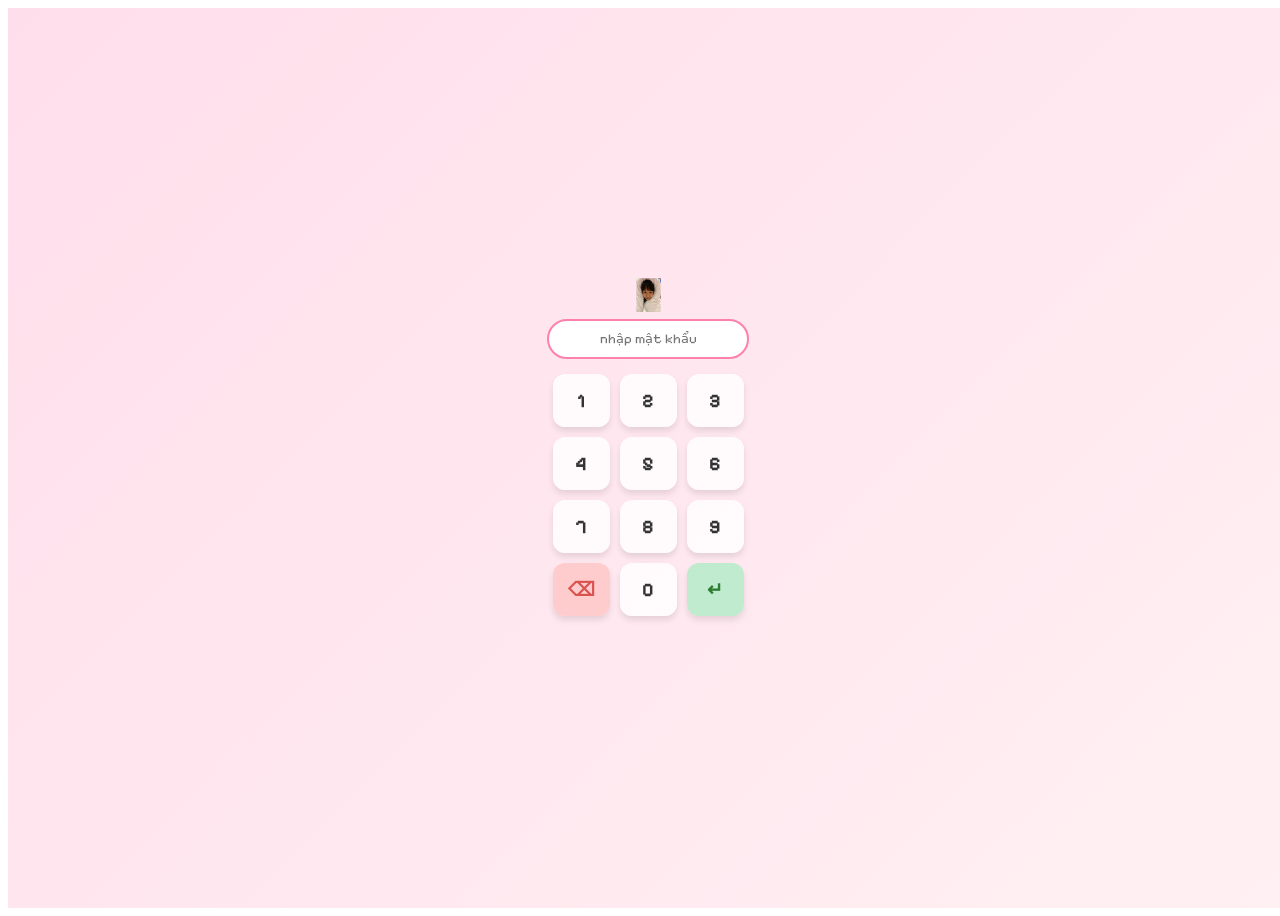
==== Index.html @ fe7e7097 "Initial commit" ====
<!DOCTYPE html>
<html lang="en">
    <head>
        <meta charset="UTF-8">
        <meta name="viewport" content="width=device-width, initial-scale=1.0">
        <link rel="stylesheet" href="style.css">
        <link rel="preconnect" href="https://fonts.googleapis.com">
        <link rel="preconnect" href="https://fonts.gstatic.com" crossorigin>
        <link href="https://fonts.googleapis.com/css2?family=Pixelify+Sans:wght@500;700&display=swap" rel="stylesheet">
</head>
    </head>
    <body>
        <!-- MÀN HÌNH CHÀO -->
        <section id="welcome-screen">
            <div class="content-wrapper">
                <div class="cat-wrapper">
                    <div id="cat-dialogue" class="undertale-speech"></div>
                    <img src="/assets/meo.png" id="cat" class="cat-image">
                </div>
            
                <input type="password" id="pass-input" placeholder="nhập mật khẩu" readonly>
                
                <div class="numpad">
                    <button class="num-btn">1</button>
                    <button class="num-btn">2</button>
                    <button class="num-btn">3</button>
                    <button class="num-btn">4</button>
                    <button class="num-btn">5</button>
                    <button class="num-btn">6</button>
                    <button class="num-btn">7</button>
                    <button class="num-btn">8</button>
                    <button class="num-btn">9</button>
                    <button class="num-btn action-btn" id="delete-btn">⌫</button>
                    <button class="num-btn">0</button>
                    <button class="num-btn action-btn enter-btn" id="enter-btn">↵</button>
                </div>
            </div>
            <!-- OVERLAY BAN ĐẦU ĐỂ LÀM MỜ MÀN HÌNH -->
            <div id="captcha-overlay" class="captcha-overlay" style="display: none;">
                <!-- BOX POPUP XÁC MINH ROBOT -->
                <div class="captcha-box">
                    <!-- Tiến trình 5 vạch -->
                    <div class="captcha-progress">
                        <div class="progress-bar-item pink" id="prog-0"></div>
                        <div class="progress-bar-item pink" id="prog-1"></div>
                        <div class="progress-bar-item pink" id="prog-2"></div>
                        <div class="progress-bar-item pink" id="prog-3"></div>
                        <div class="progress-bar-item pink" id="prog-4"></div>
                    </div>

                    <div class="captcha-header">
                    <span class="captcha-title">XÁC MINH KHÔNG PHẢI ROBOT</span>
            </div>

            <!-- Mèo mini ở góc trái box + Bóng thoại -->
            <div class="captcha-cat-container">
            <div class="captcha-cat-wrapper">
                <img id="captcha-cat-img" src="/assets/meo.png" alt="Cat Mini" />
            </div>
            <div id="captcha-dialogue" class="captcha-dialogue-box">
                <!-- Nội dung câu hỏi sẽ được gõ ở đây -->
            </div>
        </div>

        <!-- Danh sách các lựa chọn đáp án trắc nghiệm -->
        <div id="captcha-options" class="captcha-options-container">
            <!-- Tự động sinh ra bằng JS -->
        </div>
        </div>
        </div>
        </section>
    
        <!-- HIỆU ỨNG CHÍNH (Cây & Ảnh) -->
        <section id="main-gift" style="display: none;">
            <div class="grass-field"></div>
            <svg id="tree-svg">...</svg> <!-- Cây bự -->
            <div class="photo-gallery">
                <div class="photo-item"><img src="photo1.jpg"></div>
                <!-- Các ảnh khác -->
            </div>
            <button id="skip-btn">Skip</button>
        </section>
    
        <!-- LỚP PHỦ KẾT THÚC (Cánh hoa & Lời chúc) -->
        <section id="final-screen" style="display: none;">
            <div id="petal-container"></div> <!-- Nơi các cánh hoa sẽ xếp thành chữ -->
            <div class="final-message"></div>
            <img id="final-bg-image" src="photo_first_date.jpg">
        </section>
        <script src="https://cdnjs.cloudflare.com/ajax/libs/gsap/3.12.5/gsap.min.js"></script>
        <script src="script.js"></script>
    </body>
</html>
---- style.css ----
#welcome-screen {
    width: 100vw;
    height: 100vh;
    display: flex;
    justify-content: center;
    align-items: center;
    background: linear-gradient(135deg, #ffdeeb 0%, #fff0f3 100%);
}

.content-wrapper{
    display: flex;
    flex-direction: column;
    align-items: center;
    gap: 0px;
}
#pass-input{
    padding: 10px 15px;
    border-radius: 20px;
    border: 2px solid #ff80ab;
    outline: none;
    font-family: 'Pixelify Sans', monospace;
    text-align: center;
    -webkit-text-security: asterisk;
    -moz-text-security: asterisk;
    text-security: asterisk;
}
/* Layout bàn phím số */
.numpad {
    display: grid;
    grid-template-columns: repeat(3, 1fr);
    gap: 10px;
    max-width: 240px;
    margin: 15px auto;
}

.num-btn {
    padding: 15px;
    font-family: 'Pixelify Sans', monospace;
    font-size: 1.2rem;
    font-weight: bold;
    border: none;
    border-radius: 12px;
    background-color: rgba(255, 255, 255, 0.85);
    color: #333;
    cursor: pointer;
    box-shadow: 0 4px 6px rgba(0, 0, 0, 0.1);
    transition: all 0.15s ease;
}

.num-btn:hover {
    background-color: #ffffff;
    transform: translateY(-2px);
}

.num-btn:active {
    transform: translateY(1px);
    box-shadow: 0 2px 3px rgba(0, 0, 0, 0.1);
}

/* Nút Xóa (⌫) */
.action-btn {
    background-color: rgba(255, 200, 200, 0.85);
    color: #d9534f;
}

/* Nút Enter (↵) */
.enter-btn {
    background-color: rgba(180, 235, 200, 0.85);
    color: #2e7d32;
}
/* Container giữ mèo và hộp thoại đi liền với nhau */
.cat-wrapper {
    position: relative;
    display: flex;
    flex-direction: column;
    align-items: center;
    cursor: pointer;
}

.cat-image {
    width: 25px;
    object-fit: contain;
}

/* Hộp thoại kiểu Undertale */
.undertale-speech {
    position: absolute;
    bottom: 100%; /* Đặt hộp thoại nằm ngay trên đầu mèo */
    margin-bottom: 12px; /* Khoảng cách giữa hộp thoại và mèo */
    
    background-color: #000000;
    color: #ffffff;
    border: 3px solid #ffffff;
    border-radius: 6px;
    padding: 8px 12px;
    
    /* Phông chữ Pixel Undertale */
    font-family: 'Pixelify Sans', monospace;
    font-size: 16px;
    white-space: nowrap;
    
    /* Ẩn ban đầu khi chưa click */
    opacity: 0;
    visibility: hidden;
    pointer-events: none;
    box-shadow: 0 4px 0px rgba(0,0,0,0.2);
}

/* Mũi tên nhỏ chỉ xuống đầu mèo */
.undertale-speech::after {
    content: '';
    position: absolute;
    top: 100%;
    left: 50%;
    transform: translateX(-50%);
    border-width: 6px;
    border-style: solid;
    border-color: #ffffff transparent transparent transparent;
}
/* Overlay mờ toàn màn hình */
.captcha-overlay {
    position: fixed;
    top: 0;
    left: 0;
    width: 100vw;
    height: 100vh;
    background: rgba(0, 0, 0, 0.6);
    backdrop-filter: blur(5px);
    z-index: 999;
    display: flex;
    justify-content: center;
    align-items: center;
}

/* Box Captcha vuông đè lên */
.captcha-box {
    position: relative;
    width: 360px;
    background: #ffffff;
    border-radius: 16px;
    padding: 20px;
    box-shadow: 0 10px 30px rgba(0,0,0,0.3);
    display: flex;
    flex-direction: column;
    gap: 15px;
    overflow: hidden;
}

/* 5 thanh tiến trình ở đỉnh */
.captcha-progress {
    display: flex;
    justify-content: space-between;
    gap: 6px;
    width: 100%;
}

.progress-bar-item {
    flex: 1;
    height: 8px;
    border-radius: 4px;
    transition: background-color 0.3s ease;
}

.progress-bar-item.pink { background-color: #ff94b9; }
.progress-bar-item.red  { background-color: #ff4d4d; }
.progress-bar-item.black{ background-color: #222222; }

.captcha-title {
    font-weight: bold;
    font-size: 14px;
    color: #555;
    text-align: center;
    display: block;
    letter-spacing: 1px;
}

/* Khung chứa con mèo góc trái */
.captcha-cat-container {
    display: flex;
    align-items: flex-start;
    gap: 12px;
}

.captcha-cat-wrapper img {
    width: 65px;
    height: 65px;
    object-fit: contain;
}

/* Bong bóng thoại con mèo */
.captcha-dialogue-box {
    flex: 1;
    background: #f1f1f1;
    border: 2px solid #333;
    border-radius: 12px;
    padding: 10px 12px;
    font-size: 14px;
    font-weight: 600;
    min-height: 48px;
    color: #222;
    position: relative;
}

/* Danh sách đáp án */
.captcha-options-container {
    display: flex;
    flex-direction: column;
    gap: 10px;
    margin-top: 5px;
    position: relative;
    min-height: 120px;
}

/* Nút trắc nghiệm xếp dọc (Câu 1 - 4) */
.captcha-opt-btn {
    width: 100%;
    padding: 10px 15px;
    border: 2px solid #333;
    border-radius: 8px;
    background: #fff;
    cursor: pointer;
    font-weight: bold;
    transition: all 0.2s ease;
    text-align: left;
}

.captcha-opt-btn:hover {
    background: #f0f0f0;
}

/* Dành riêng cho câu 5: 2 nút nằm ngang */
.captcha-options-container.row-layout {
    flex-direction: row;
    justify-content: space-around;
    align-items: center;
}

.captcha-options-container.row-layout .captcha-opt-btn {
    width: 45%;
    text-align: center;
}

/* Nút CÓ phóng to */
#btn-yes {
    transition: transform 0.3s cubic-bezier(0.175, 0.885, 0.32, 1.275);
    background-color: #4caf50;
    color: white;
    border: none;
}

/* Nút KHÔNG nhảy tung tăng */
#btn-no {
    background-color: #f44336;
    color: white;
    border: none;
    position: relative;
}
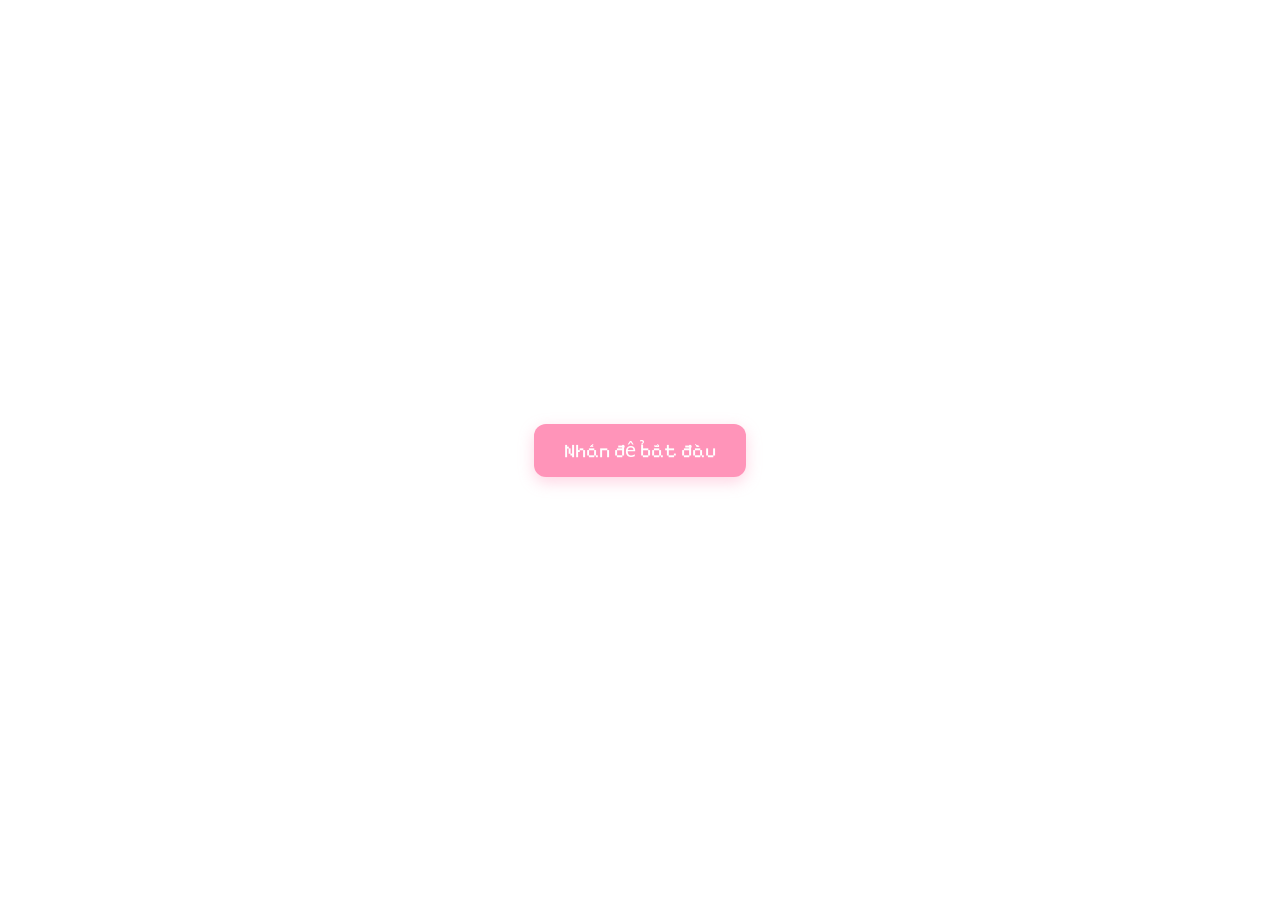
==== commit 4a9a9d11: "mot dong" ====
--- a/Index.html
+++ b/Index.html
@@ -1,93 +1,90 @@
 <!DOCTYPE html>
 <html lang="en">
-    <head>
-        <meta charset="UTF-8">
-        <meta name="viewport" content="width=device-width, initial-scale=1.0">
-        <link rel="stylesheet" href="style.css">
-        <link rel="preconnect" href="https://fonts.googleapis.com">
-        <link rel="preconnect" href="https://fonts.gstatic.com" crossorigin>
-        <link href="https://fonts.googleapis.com/css2?family=Pixelify+Sans:wght@500;700&display=swap" rel="stylesheet">
+<head>
+    <meta charset="UTF-8">
+    <meta name="viewport" content="width=device-width, initial-scale=1.0, maximum-scale=1.0, user-scalable=no">
+    <title>Bảo vệ Mật Khẩu</title>
+    <link rel="stylesheet" href="style.css">
+    <link rel="preconnect" href="https://fonts.googleapis.com">
+    <link rel="preconnect" href="https://fonts.gstatic.com" crossorigin>
+    <link href="https://fonts.googleapis.com/css2?family=Dancing+Script:wght@700&family=Pixelify+Sans:wght@500;700&display=swap" rel="stylesheet">
 </head>
-    </head>
-    <body>
-        <!-- MÀN HÌNH CHÀO -->
-        <section id="welcome-screen">
-            <div class="content-wrapper">
-                <div class="cat-wrapper">
-                    <div id="cat-dialogue" class="undertale-speech"></div>
-                    <img src="/assets/meo.png" id="cat" class="cat-image">
-                </div>
+<body>
+
+    <!-- KHO ÂM THANH -->
+    <audio id="sfx-genshin" src="assets/genshin.mp3"></audio>
+    <audio id="bgm" src="assets/Purple_Lofi.mp3" loop></audio> <!-- Đổi tên file Lofi của bạn vào đây -->
+    <audio id="sfx-type" src="assets/type.mp3"></audio>
+    <!-- Vì dùng chung 1 file error sound, bạn cứ trỏ cùng 1 source cũng được, JS sẽ tự tua đúng giây -->
+    <audio id="sfx-pass-wrong" src="assets/error_sound.mp3"></audio>
+    <audio id="sfx-cap-wrong" src="assets/error_sound.mp3"></audio>
+    <audio id="sfx-pass-right" src="assets/correct_sound.mp3"></audio>
+    <audio id="sfx-cap-right" src="assets/correct_sound.mp3"></audio>
+
+    <!-- MÀN HÌNH TRẮNG MỞ ĐẦU -->
+    <div id="startup-overlay">
+        <button id="start-btn">Nhấn để bắt đầu</button>
+        <div id="time-counter" style="display: none;"></div>
+    </div>
+
+    <!-- MÀN HÌNH CHÀO & NHẬP MẬT KHẨU -->
+    <section id="welcome-screen">
+        <div class="content-wrapper">
+            <div class="cat-wrapper">
+                <div id="cat-dialogue" class="undertale-speech"></div>
+                <img src="assets/meo.png" id="cat" class="cat-image" alt="Cat">
+            </div>
+        
+            <div class="pass-wrapper">
+                <input type="password" id="pass-input" placeholder="nhập mật khẩu" readonly>
+            </div>
             
-                <input type="password" id="pass-input" placeholder="nhập mật khẩu" readonly>
-                
-                <div class="numpad">
-                    <button class="num-btn">1</button>
-                    <button class="num-btn">2</button>
-                    <button class="num-btn">3</button>
-                    <button class="num-btn">4</button>
-                    <button class="num-btn">5</button>
-                    <button class="num-btn">6</button>
-                    <button class="num-btn">7</button>
-                    <button class="num-btn">8</button>
-                    <button class="num-btn">9</button>
-                    <button class="num-btn action-btn" id="delete-btn">⌫</button>
-                    <button class="num-btn">0</button>
-                    <button class="num-btn action-btn enter-btn" id="enter-btn">↵</button>
-                </div>
+            <div class="numpad">
+                <button class="num-btn">1</button>
+                <button class="num-btn">2</button>
+                <button class="num-btn">3</button>
+                <button class="num-btn">4</button>
+                <button class="num-btn">5</button>
+                <button class="num-btn">6</button>
+                <button class="num-btn">7</button>
+                <button class="num-btn">8</button>
+                <button class="num-btn">9</button>
+                <button class="num-btn action-btn" id="delete-btn">⌫</button>
+                <button class="num-btn">0</button>
+                <button class="num-btn action-btn enter-btn" id="enter-btn">↵</button>
             </div>
-            <!-- OVERLAY BAN ĐẦU ĐỂ LÀM MỜ MÀN HÌNH -->
-            <div id="captcha-overlay" class="captcha-overlay" style="display: none;">
-                <!-- BOX POPUP XÁC MINH ROBOT -->
-                <div class="captcha-box">
-                    <!-- Tiến trình 5 vạch -->
-                    <div class="captcha-progress">
-                        <div class="progress-bar-item pink" id="prog-0"></div>
-                        <div class="progress-bar-item pink" id="prog-1"></div>
-                        <div class="progress-bar-item pink" id="prog-2"></div>
-                        <div class="progress-bar-item pink" id="prog-3"></div>
-                        <div class="progress-bar-item pink" id="prog-4"></div>
-                    </div>
+        </div>
+    </section>
 
-                    <div class="captcha-header">
-                    <span class="captcha-title">XÁC MINH KHÔNG PHẢI ROBOT</span>
+    <!-- OVERLAY CAPTCHA -->
+    <div id="captcha-overlay" class="captcha-overlay" style="display: none;">
+        <div class="captcha-box">
+            <div class="captcha-progress">
+                <div class="progress-bar-item pink" id="prog-0"></div>
+                <div class="progress-bar-item pink" id="prog-1"></div>
+                <div class="progress-bar-item pink" id="prog-2"></div>
+                <div class="progress-bar-item pink" id="prog-3"></div>
+                <div class="progress-bar-item pink" id="prog-4"></div>
             </div>
 
-            <!-- Mèo mini ở góc trái box + Bóng thoại -->
+            <div class="captcha-header">
+                <span class="captcha-title">XÁC MINH KHÔNG PHẢI ROBOT</span>
+            </div>
+
             <div class="captcha-cat-container">
-            <div class="captcha-cat-wrapper">
-                <img id="captcha-cat-img" src="/assets/meo.png" alt="Cat Mini" />
+                <div class="captcha-cat-wrapper">
+                    <img id="captcha-cat-img" src="assets/meo.png" alt="Cat Mini" />
+                </div>
+                <div id="captcha-dialogue" class="captcha-dialogue-box"></div>
             </div>
-            <div id="captcha-dialogue" class="captcha-dialogue-box">
-                <!-- Nội dung câu hỏi sẽ được gõ ở đây -->
-            </div>
+
+            <div id="captcha-options" class="captcha-options-container"></div>
         </div>
+    </div>
 
-        <!-- Danh sách các lựa chọn đáp án trắc nghiệm -->
-        <div id="captcha-options" class="captcha-options-container">
-            <!-- Tự động sinh ra bằng JS -->
-        </div>
-        </div>
-        </div>
-        </section>
+    <div id="fade-transition" style="display: none; position: fixed; top: 0; left: 0; width: 100vw; height: 100vh; background-color: #010113; z-index: 10000; opacity: 0; pointer-events: none;"></div>
     
-        <!-- HIỆU ỨNG CHÍNH (Cây & Ảnh) -->
-        <section id="main-gift" style="display: none;">
-            <div class="grass-field"></div>
-            <svg id="tree-svg">...</svg> <!-- Cây bự -->
-            <div class="photo-gallery">
-                <div class="photo-item"><img src="photo1.jpg"></div>
-                <!-- Các ảnh khác -->
-            </div>
-            <button id="skip-btn">Skip</button>
-        </section>
-    
-        <!-- LỚP PHỦ KẾT THÚC (Cánh hoa & Lời chúc) -->
-        <section id="final-screen" style="display: none;">
-            <div id="petal-container"></div> <!-- Nơi các cánh hoa sẽ xếp thành chữ -->
-            <div class="final-message"></div>
-            <img id="final-bg-image" src="photo_first_date.jpg">
-        </section>
-        <script src="https://cdnjs.cloudflare.com/ajax/libs/gsap/3.12.5/gsap.min.js"></script>
-        <script src="script.js"></script>
-    </body>
+    <script src="https://cdnjs.cloudflare.com/ajax/libs/gsap/3.12.5/gsap.min.js"></script>
+    <script src="script.js"></script>
+</body>
 </html>
--- a/style.css
+++ b/style.css
@@ -1,257 +1,309 @@
+* { box-sizing: border-box; margin: 0; padding: 0; }
+
+body, html {
+    width: 100%; height: 100%; overflow: hidden;
+    font-family: sans-serif;
+    
+    /* 1. Nền Gradient bầu trời đêm tĩnh lặng */
+    background: linear-gradient(45deg, #010113, #0a0b2a, #030315, #080820);
+    
+    /* 2. Cài đặt kích thước lớn hơn để tạo không gian cho hiệu ứng di chuyển */
+    background-size: 400% 400%;
+    
+    /* 3. Chạy hiệu ứng chuyển màu nhè nhẹ vô tận */
+    animation: nightBreeze 15s ease infinite;
+}
+
+/* Thêm đoạn keyframes này ngay bên dưới để tạo chuyển động cho nền */
+@keyframes nightBreeze {
+    0% { background-position: 0% 50%; }
+    50% { background-position: 100% 50%; }
+    100% { background-position: 0% 50%; }
+}
+
+/* --- MÀN HÌNH KHỞI ĐỘNG TRẮNG BÓC --- */
+#startup-overlay {
+    position: fixed; top: 0; left: 0; width: 100vw; height: 100vh;
+    background-color: #ffffff; z-index: 9999;
+    display: flex; justify-content: center; align-items: center;
+}
+
+#start-btn {
+    padding: 15px 30px; font-family: 'Pixelify Sans', monospace;
+    font-size: 1.2rem; background: #ff94b9; color: white;
+    border: none; border-radius: 12px; cursor: pointer;
+    box-shadow: 0 5px 15px rgba(255, 148, 185, 0.4);
+    transition: transform 0.2s;
+}
+#start-btn:active { transform: scale(0.95); }
+
+#time-counter {
+    font-family: 'Dancing Script', cursive; 
+    font-size: 3.5rem; 
+    color: #f4ecd8; /* Chữ màu giấy vintage sáng */
+    text-align: center; 
+    line-height: 1.2;
+    text-shadow: 0 0 10px rgba(255, 255, 255, 0.2); /* Thêm chút hào quang */
+    padding: 20px;
+    white-space: nowrap; 
+}
+
+/* --- GIAO DIỆN CHÍNH --- */
 #welcome-screen {
-    width: 100vw;
-    height: 100vh;
-    display: flex;
-    justify-content: center;
-    align-items: center;
-    background: linear-gradient(135deg, #ffdeeb 0%, #fff0f3 100%);
-}
-
-.content-wrapper{
-    display: flex;
-    flex-direction: column;
-    align-items: center;
-    gap: 0px;
-}
-#pass-input{
-    padding: 10px 15px;
-    border-radius: 20px;
-    border: 2px solid #ff80ab;
+    width: 100%; height: 100%; display: flex;
+    justify-content: center; align-items: center;
+}
+
+.content-wrapper {
+    display: flex; flex-direction: column; align-items: center;
+    gap: 0px; width: 90%; max-width: 340px;
+}
+
+.cat-wrapper {
+    position: relative; display: flex; flex-direction: column;
+    align-items: center; cursor: pointer;
+    margin-bottom: -5px; z-index: 10;
+}
+
+.cat-image {
+    width: 35px; height: auto; object-fit: contain;
+    filter: drop-shadow(0 5px 10px rgba(0,0,0,0.1));
+    transform-origin: bottom center; 
+}
+
+.undertale-speech {
+    position: absolute; bottom: 100%; margin-bottom: 12px; 
+    background-color: #000000; color: #ffffff;
+    border: 3px solid #ffffff; border-radius: 8px;
+    padding: 10px 14px; font-family: 'Pixelify Sans', monospace;
+    font-size: 1.1rem; white-space: nowrap;
+    opacity: 0; visibility: hidden; pointer-events: none;
+}
+
+.undertale-speech::after {
+    content: ''; position: absolute; top: 100%; left: 50%; transform: translateX(-50%);
+    border-width: 7px; border-style: solid; border-color: #ffffff transparent transparent transparent;
+}
+
+/* HIỆU ỨNG RUNG RINH KHUNG MẬT KHẨU */
+@keyframes float-wiggle {
+    0%   { transform: rotate(-1.5deg); }
+    50%  { transform: rotate(1.5deg); }
+    100% { transform: rotate(-1.5deg); }
+}
+
+.pass-wrapper {
+    width: 100%; z-index: 5;
+    animation: float-wiggle 3s infinite ease-in-out; /* Rung rinh lơ lửng */
+}
+
+#pass-input {
+    width: 100%; padding: 15px; border-radius: 16px;
+    border: 2px solid #b59b75; /* Viền màu nâu vintage */
     outline: none;
-    font-family: 'Pixelify Sans', monospace;
-    text-align: center;
-    -webkit-text-security: asterisk;
-    -moz-text-security: asterisk;
-    text-security: asterisk;
-}
-/* Layout bàn phím số */
+    font-family: 'Pixelify Sans', monospace; font-size: 1.6rem;
+    text-align: center; -webkit-text-security: asterisk;
+    text-security: asterisk; 
+    background: transparent; /* Xóa nền trắng */
+    color: #f4ecd8; /* Màu chữ sao (***) sáng */
+    transform-origin: bottom center; 
+}
+
+/* --- BÀN PHÍM ĐƯỢC LÀM GIÃN RA --- */
 .numpad {
-    display: grid;
-    grid-template-columns: repeat(3, 1fr);
-    gap: 10px;
-    max-width: 240px;
-    margin: 15px auto;
+    display: grid; grid-template-columns: repeat(3, 1fr);
+    gap: 15px; /* Giãn nút ra (trước là 10px) */
+    width: 100%; margin-top: 25px; /* Cách khung pass ra một xíu */
 }
 
 .num-btn {
-    padding: 15px;
-    font-family: 'Pixelify Sans', monospace;
-    font-size: 1.2rem;
-    font-weight: bold;
-    border: none;
-    border-radius: 12px;
-    background-color: rgba(255, 255, 255, 0.85);
-    color: #333;
-    cursor: pointer;
-    box-shadow: 0 4px 6px rgba(0, 0, 0, 0.1);
-    transition: all 0.15s ease;
-}
-
-.num-btn:hover {
-    background-color: #ffffff;
-    transform: translateY(-2px);
+    padding: 22px 0; 
+    font-family: 'Pixelify Sans', monospace; font-size: 1.6rem; font-weight: bold;
+    border: 1px solid rgba(255, 255, 255, 0.1); 
+    border-radius: 16px; 
+    /* Nền đen trong suốt hơi sáng nhẹ */
+    background-color: rgba(30, 30, 40, 0.6); 
+    backdrop-filter: blur(5px);
+    color: #f4ecd8; 
+    box-shadow: 0 8px 15px rgba(0, 0, 0, 0.5), inset 0 1px 0 rgba(255,255,255,0.1);
+    transition: background-color 0.1s ease, transform 0.1s ease;
+    touch-action: manipulation; -webkit-tap-highlight-color: transparent;
 }
 
 .num-btn:active {
-    transform: translateY(1px);
-    box-shadow: 0 2px 3px rgba(0, 0, 0, 0.1);
-}
-
-/* Nút Xóa (⌫) */
-.action-btn {
-    background-color: rgba(255, 200, 200, 0.85);
-    color: #d9534f;
-}
-
-/* Nút Enter (↵) */
-.enter-btn {
-    background-color: rgba(180, 235, 200, 0.85);
-    color: #2e7d32;
-}
-/* Container giữ mèo và hộp thoại đi liền với nhau */
-.cat-wrapper {
-    position: relative;
-    display: flex;
-    flex-direction: column;
-    align-items: center;
-    cursor: pointer;
-}
-
-.cat-image {
-    width: 25px;
-    object-fit: contain;
-}
-
-/* Hộp thoại kiểu Undertale */
-.undertale-speech {
-    position: absolute;
-    bottom: 100%; /* Đặt hộp thoại nằm ngay trên đầu mèo */
-    margin-bottom: 12px; /* Khoảng cách giữa hộp thoại và mèo */
-    
-    background-color: #000000;
-    color: #ffffff;
-    border: 3px solid #ffffff;
-    border-radius: 6px;
-    padding: 8px 12px;
-    
-    /* Phông chữ Pixel Undertale */
-    font-family: 'Pixelify Sans', monospace;
-    font-size: 16px;
-    white-space: nowrap;
-    
-    /* Ẩn ban đầu khi chưa click */
-    opacity: 0;
-    visibility: hidden;
-    pointer-events: none;
-    box-shadow: 0 4px 0px rgba(0,0,0,0.2);
-}
-
-/* Mũi tên nhỏ chỉ xuống đầu mèo */
-.undertale-speech::after {
-    content: '';
-    position: absolute;
-    top: 100%;
-    left: 50%;
-    transform: translateX(-50%);
-    border-width: 6px;
-    border-style: solid;
-    border-color: #ffffff transparent transparent transparent;
-}
-/* Overlay mờ toàn màn hình */
+    background-color: rgba(50, 50, 60, 0.8); transform: translateY(4px);
+    box-shadow: 0 2px 4px rgba(0, 0, 0, 0.4);
+}
+
+/* Các nút chức năng cũng tối màu lại cho đỡ chói */
+.action-btn { background-color: rgba(217, 83, 79, 0.6); color: #fff; border: none;}
+.enter-btn { background-color: rgba(46, 125, 50, 0.6); color: #fff; border: none;}
+/* --- CAPTCHA VÀ LỚP PHỦ MÀN HÌNH TRẮNG --- */
 .captcha-overlay {
-    position: fixed;
-    top: 0;
-    left: 0;
-    width: 100vw;
-    height: 100vh;
-    background: rgba(0, 0, 0, 0.6);
-    backdrop-filter: blur(5px);
-    z-index: 999;
-    display: flex;
-    justify-content: center;
-    align-items: center;
-}
-
-/* Box Captcha vuông đè lên */
+    position: fixed; top: 0; left: 0; width: 100vw; height: 100vh;
+    background: rgba(0, 0, 0, 0.7); backdrop-filter: blur(5px);
+    z-index: 999; display: flex; justify-content: center; align-items: center;
+}
+
 .captcha-box {
-    position: relative;
-    width: 360px;
-    background: #ffffff;
-    border-radius: 16px;
-    padding: 20px;
-    box-shadow: 0 10px 30px rgba(0,0,0,0.3);
-    display: flex;
-    flex-direction: column;
-    gap: 15px;
-    overflow: hidden;
-}
-
-/* 5 thanh tiến trình ở đỉnh */
-.captcha-progress {
-    display: flex;
-    justify-content: space-between;
-    gap: 6px;
-    width: 100%;
-}
-
-.progress-bar-item {
-    flex: 1;
-    height: 8px;
-    border-radius: 4px;
-    transition: background-color 0.3s ease;
-}
-
+    position: relative; width: 90%; max-width: 360px;
+    background: #1e1e28; /* Nền hộp xám đen */
+    border-radius: 16px; padding: 20px;
+    border: 1px solid #333;
+    box-shadow: 0 10px 30px rgba(0,0,0,0.8);
+    display: flex; flex-direction: column; gap: 15px;
+    overflow: hidden; 
+}
+
+.captcha-progress { display: flex; justify-content: space-between; gap: 6px; width: 100%; }
+.progress-bar-item { flex: 1; height: 8px; border-radius: 4px; transition: background-color 0.3s; }
 .progress-bar-item.pink { background-color: #ff94b9; }
 .progress-bar-item.red  { background-color: #ff4d4d; }
 .progress-bar-item.black{ background-color: #222222; }
 
-.captcha-title {
-    font-weight: bold;
-    font-size: 14px;
-    color: #555;
-    text-align: center;
-    display: block;
-    letter-spacing: 1px;
-}
-
-/* Khung chứa con mèo góc trái */
-.captcha-cat-container {
-    display: flex;
-    align-items: flex-start;
-    gap: 12px;
-}
-
-.captcha-cat-wrapper img {
-    width: 65px;
-    height: 65px;
-    object-fit: contain;
-}
-
-/* Bong bóng thoại con mèo */
+.captcha-title { font-weight: bold; font-size: 14px; color: #b59b75; text-align: center; display: block;}
+
+.captcha-cat-container { display: flex; align-items: flex-start; gap: 12px; }
+.captcha-cat-wrapper img { width: 60px; height: 60px; object-fit: contain; }
+
+/* Khung chữ chạy Undertale của mèo */
 .captcha-dialogue-box {
-    flex: 1;
-    background: #f1f1f1;
-    border: 2px solid #333;
+    flex: 1; 
+    background: #111; /* Đen đậm */
+    border: 2px solid #b59b75; 
     border-radius: 12px;
-    padding: 10px 12px;
-    font-size: 14px;
-    font-weight: 600;
-    min-height: 48px;
-    color: #222;
-    position: relative;
-}
-
-/* Danh sách đáp án */
-.captcha-options-container {
-    display: flex;
-    flex-direction: column;
-    gap: 10px;
-    margin-top: 5px;
-    position: relative;
-    min-height: 120px;
-}
-
-/* Nút trắc nghiệm xếp dọc (Câu 1 - 4) */
+    padding: 10px 12px; font-size: 14px; font-weight: 600; min-height: 52px; 
+    color: #f4ecd8;
+}
+.captcha-options-container { display: flex; flex-direction: column; gap: 10px; margin-top: 5px; min-height: 120px; }
+/* Các nút lựa chọn câu trả lời */
 .captcha-opt-btn {
+    width: 100%; padding: 12px 15px; 
+    border: 2px solid #b59b75; 
+    border-radius: 8px;
+    background: #111; 
+    color: #f4ecd8;
+    cursor: pointer; font-weight: bold;
+    text-align: left; touch-action: manipulation; -webkit-tap-highlight-color: transparent;
+}
+.captcha-opt-btn:active { background: #333; transform: scale(0.98); }
+
+.captcha-options-container.row-layout { flex-direction: row; justify-content: space-around; align-items: center; }
+.captcha-options-container.row-layout .captcha-opt-btn { width: 45%; text-align: center; }
+
+#btn-yes { transition: transform 0.3s cubic-bezier(0.175, 0.885, 0.32, 1.275); background-color: #4caf50; color: white; border: none; }
+#btn-no { background-color: #f44336; color: white; border: none; position: relative; }
+
+/* Lớp phủ chuyển cảnh trang */
+#whiteout-transition {
+    position: fixed; top: 0; left: 0; width: 100vw; height: 100vh;
+    background-color: white; z-index: 10000; opacity: 0; pointer-events: none;
+}
+
+/* --- CSS THỜI GIAN ĐẾM --- */
+#time-counter {
+    font-family: 'Dancing Script', cursive; 
+    font-size: 3.5rem; 
+    color: #2c1e16; 
+    text-align: center; 
+    line-height: 1.2;
+    text-shadow: 1px 1px 2px rgba(0,0,0,0.1);
+    padding: 20px;
+    white-space: nowrap; /* Ép hiển thị trên 1 hàng duy nhất */
+}
+
+/* Đảm bảo chữ không bị tràn trên điện thoại */
+@media screen and (max-width: 768px) {
+    #time-counter {
+        font-size: 1.8rem; /* Thu nhỏ nét mực trên mobile để nằm lọt 1 hàng */
+    }
+}
+
+/* =========================================
+   HIỆU ỨNG TRÁI TIM BAY LƠ LỬNG BẰNG CSS
+========================================= */
+.floating-hearts-container {
+    position: absolute;
+    top: 0;
+    left: 0;
     width: 100%;
-    padding: 10px 15px;
-    border: 2px solid #333;
-    border-radius: 8px;
-    background: #fff;
-    cursor: pointer;
-    font-weight: bold;
-    transition: all 0.2s ease;
-    text-align: left;
-}
-
-.captcha-opt-btn:hover {
-    background: #f0f0f0;
-}
-
-/* Dành riêng cho câu 5: 2 nút nằm ngang */
-.captcha-options-container.row-layout {
-    flex-direction: row;
-    justify-content: space-around;
-    align-items: center;
-}
-
-.captcha-options-container.row-layout .captcha-opt-btn {
-    width: 45%;
-    text-align: center;
-}
-
-/* Nút CÓ phóng to */
-#btn-yes {
-    transition: transform 0.3s cubic-bezier(0.175, 0.885, 0.32, 1.275);
-    background-color: #4caf50;
-    color: white;
-    border: none;
-}
-
-/* Nút KHÔNG nhảy tung tăng */
-#btn-no {
-    background-color: #f44336;
-    color: white;
-    border: none;
-    position: relative;
-}+    height: 100%;
+    pointer-events: none; /* Để không che mất thao tác bấm phím */
+    z-index: 1; /* Nằm dưới khung nhập mật khẩu */
+    overflow: hidden;
+}
+
+.heart {
+    position: absolute;
+    bottom: -10%;
+    background-color: #ff80ab;
+    transform: rotate(-45deg);
+    animation: floatUp var(--duration) ease-in infinite;
+    opacity: 0.6;
+    border-radius: 2px;
+}
+
+.heart::before,
+.heart::after {
+    content: '';
+    position: absolute;
+    width: 100%;
+    height: 100%;
+    background-color: inherit;
+    border-radius: 50%;
+}
+
+.heart::before {
+    top: -50%;
+    left: 0;
+}
+
+.heart::after {
+    top: 0;
+    left: 50%;
+}
+
+/* Hiệu ứng bay lên trên và lắc qua lại */
+@keyframes floatUp {
+    0% {
+        bottom: -10%;
+        transform: translateX(0) scale(var(--scale)) rotate(-45deg);
+        opacity: 0;
+    }
+    20% { opacity: 0.7; }
+    50% {
+        transform: translateX(var(--drift)) scale(var(--scale)) rotate(-30deg);
+    }
+    100% {
+        bottom: 110%;
+        transform: translateX(calc(var(--drift) * -1)) scale(var(--scale)) rotate(-60deg);
+        opacity: 0;
+    }
+}
+
+/* =========================================
+   HIỆU ỨNG CHUYỂN TRANG BẰNG TRÁI TIM
+========================================= */
+#heart-transition {
+    position: fixed;
+    top: 50%;
+    left: 50%;
+    width: 20px;
+    height: 20px;
+    background-color: #ff4d88; /* Màu hồng đậm lãng mạn */
+    z-index: 10000;
+    pointer-events: none;
+}
+
+/* Tạo hình trái tim */
+#heart-transition::before,
+#heart-transition::after {
+    content: '';
+    position: absolute;
+    width: 100%;
+    height: 100%;
+    background-color: #000000;
+    border-radius: 50%;
+}
+#heart-transition::before { top: -50%; left: 0; }
+#heart-transition::after { top: 0; left: 50%; }
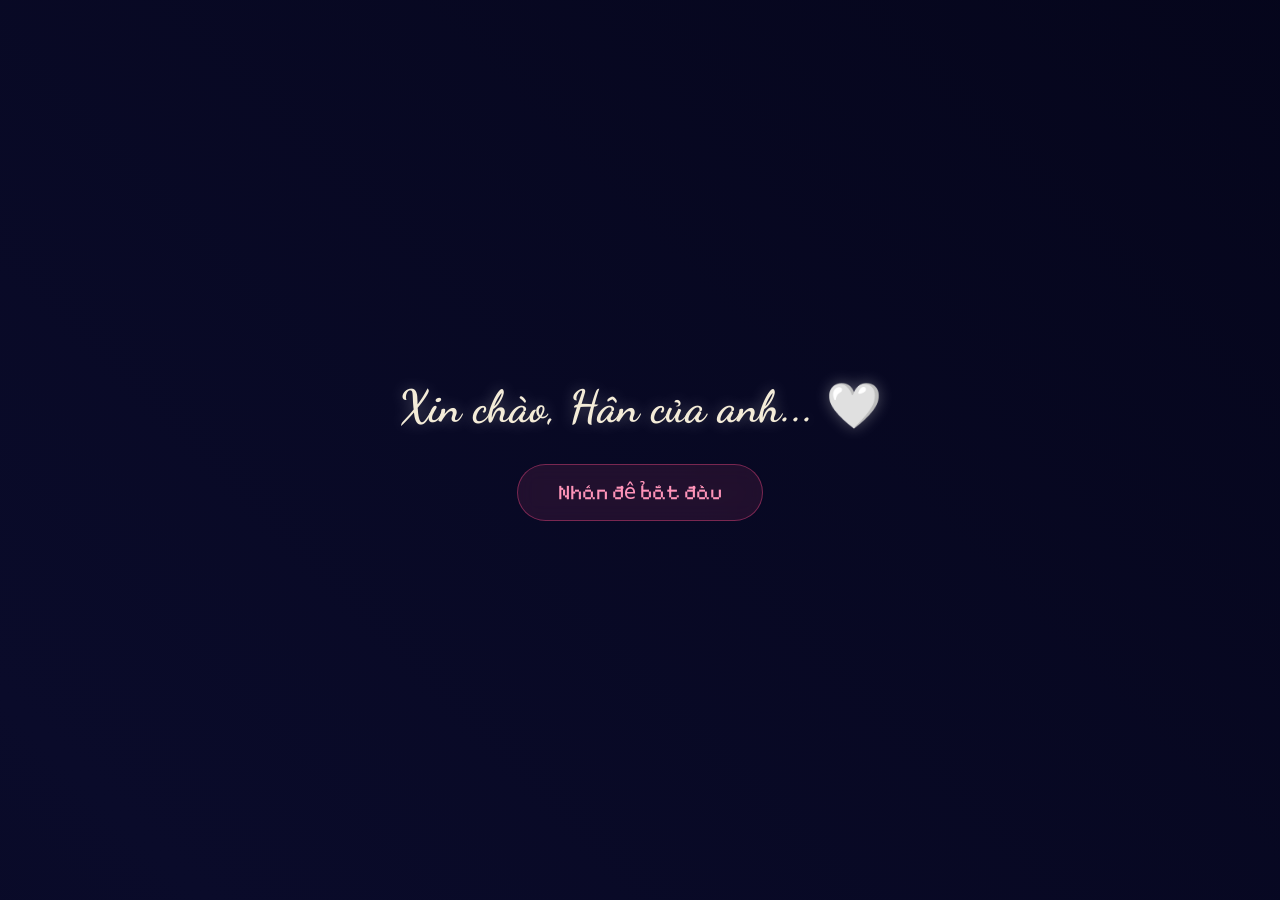
==== commit 455137d1: "done" ====
--- a/Index.html
+++ b/Index.html
@@ -23,10 +23,16 @@
 
     <!-- MÀN HÌNH TRẮNG MỞ ĐẦU -->
     <div id="startup-overlay">
+        <h1 class="startup-greeting">Xin chào, Hân của anh... 🤍</h1>
         <button id="start-btn">Nhấn để bắt đầu</button>
         <div id="time-counter" style="display: none;"></div>
     </div>
 
+    <div class="stars-bg"></div>
+    <!-- HIỆU ỨNG SAO BĂNG -->
+    <div class="shooting-star"></div>
+    <div class="shooting-star"></div>
+    <div class="shooting-star"></div>
     <!-- MÀN HÌNH CHÀO & NHẬP MẬT KHẨU -->
     <section id="welcome-screen">
         <div class="content-wrapper">
--- a/style.css
+++ b/style.css
@@ -12,6 +12,26 @@
     
     /* 3. Chạy hiệu ứng chuyển màu nhè nhẹ vô tận */
     animation: nightBreeze 15s ease infinite;
+}
+
+/* =========================================
+   HIỆU ỨNG BẦU TRỜI SAO LẤP LÁNH
+========================================= */
+.stars-bg {
+    position: absolute;
+    top: 0; left: 0; width: 100%; height: 100%;
+    pointer-events: none; /* Tránh đè lên các nút bấm */
+    z-index: 0; /* Nằm dưới cùng, chỉ trên background gradient */
+    
+    /* Ma thuật vẽ sao bằng SVG siêu nhẹ */
+    background: transparent url('data:image/svg+xml;utf8,<svg xmlns="http://www.w3.org/2000/svg" width="200" height="200"><circle cx="20" cy="20" r="1.5" fill="%23ffffff" opacity="0.8"/><circle cx="150" cy="50" r="1" fill="%23ffffff" opacity="0.4"/><circle cx="80" cy="140" r="2" fill="%23ffffff" opacity="0.6"/><circle cx="180" cy="180" r="1" fill="%23ffffff" opacity="0.3"/></svg>') repeat;
+    
+    animation: twinkleStars 4s infinite alternate;
+}
+
+@keyframes twinkleStars {
+    0% { opacity: 0.4; }
+    100% { opacity: 1; transform: scale(1.02); } /* Phóng to rất nhẹ tạo cảm giác không gian thở */
 }
 
 /* Thêm đoạn keyframes này ngay bên dưới để tạo chuyển động cho nền */
@@ -22,20 +42,72 @@
 }
 
 /* --- MÀN HÌNH KHỞI ĐỘNG TRẮNG BÓC --- */
+/* --- MÀN HÌNH KHỞI ĐỘNG (ĐÃ NÂNG CẤP) --- */
 #startup-overlay {
     position: fixed; top: 0; left: 0; width: 100vw; height: 100vh;
-    background-color: #ffffff; z-index: 9999;
-    display: flex; justify-content: center; align-items: center;
-}
-
+    
+    /* Đồng bộ nền gradient màn đêm thay vì màu trắng chói */
+    background: linear-gradient(45deg, #010113, #0a0b2a, #030315, #080820);
+    background-size: 400% 400%;
+    animation: nightBreeze 15s ease infinite;
+    
+    z-index: 9999;
+    display: flex; flex-direction: column; justify-content: center; align-items: center;
+    gap: 30px; /* Tạo khoảng cách đều giữa câu chào, nút và bộ đếm */
+}
+
+/* Hiệu ứng câu chào hiện lên từ từ */
+.startup-greeting {
+    font-family: 'Dancing Script', cursive;
+    font-size: 2.8rem;
+    color: #f4ecd8;
+    text-shadow: 0 0 15px rgba(255, 255, 255, 0.3);
+    opacity: 0;
+    transform: translateY(20px);
+    animation: fadeInGreeting 1.5s ease forwards 0.5s;
+    text-align: center;
+}
+
+@keyframes fadeInGreeting {
+    to { opacity: 1; transform: translateY(0); }
+}
+
+/* Nút bấm pha lê - Đập thình thịch như nhịp tim */
 #start-btn {
-    padding: 15px 30px; font-family: 'Pixelify Sans', monospace;
-    font-size: 1.2rem; background: #ff94b9; color: white;
-    border: none; border-radius: 12px; cursor: pointer;
-    box-shadow: 0 5px 15px rgba(255, 148, 185, 0.4);
-    transition: transform 0.2s;
-}
-#start-btn:active { transform: scale(0.95); }
+    padding: 15px 40px; 
+    font-family: 'Pixelify Sans', monospace;
+    font-size: 1.3rem; 
+    
+    /* Giao diện kính mờ Glassmorphism */
+    background: rgba(255, 77, 136, 0.1); 
+    backdrop-filter: blur(10px);
+    border: 1px solid rgba(255, 77, 136, 0.4); 
+    border-radius: 30px; 
+    color: #ff94b9; 
+    cursor: pointer;
+    
+    transition: all 0.3s ease;
+    animation: heartbeatBtn 1.5s infinite alternate; /* Kích hoạt nhịp đập */
+}
+
+/* Hiệu ứng khi lướt chuột qua */
+#start-btn:hover { 
+    background: rgba(255, 77, 136, 0.3);
+    color: #fff;
+    box-shadow: 0 0 30px rgba(255, 77, 136, 0.8);
+}
+
+/* Hiệu ứng khi bấm xuống */
+#start-btn:active { 
+    transform: scale(0.9) !important; /* Lún sâu xuống */
+    animation: none; /* Dừng đập khi đang bấm */
+}
+
+/* Keyframes định nghĩa nhịp đập (Phóng to, tỏa sáng) */
+@keyframes heartbeatBtn {
+    0% { transform: scale(1); box-shadow: 0 0 10px rgba(255, 77, 136, 0.2); }
+    100% { transform: scale(1.08); box-shadow: 0 0 25px rgba(255, 77, 136, 0.6); }
+}
 
 #time-counter {
     font-family: 'Dancing Script', cursive; 
@@ -57,6 +129,16 @@
 .content-wrapper {
     display: flex; flex-direction: column; align-items: center;
     gap: 0px; width: 90%; max-width: 340px;
+    
+    /* TẠO HIỆU ỨNG KÍNH MỜ BỌC BÊN NGOÀI */
+    background: rgba(255, 255, 255, 0.03); /* Nền trắng cực kỳ mỏng */
+    backdrop-filter: blur(15px); /* Làm mờ cảnh vật phía sau (trái tim) */
+    -webkit-backdrop-filter: blur(15px);
+    border: 1px solid rgba(255, 255, 255, 0.08); /* Viền kính mỏng */
+    border-radius: 24px;
+    padding: 30px 20px;
+    box-shadow: 0 25px 50px rgba(0, 0, 0, 0.5), inset 0 1px 0 rgba(255, 255, 255, 0.1);
+    z-index: 10; /* Đảm bảo tấm kính luôn đè lên những trái tim bay */
 }
 
 .cat-wrapper {
@@ -99,16 +181,16 @@
 
 #pass-input {
     width: 100%; padding: 15px; border-radius: 16px;
-    border: 2px solid #b59b75; /* Viền màu nâu vintage */
+    border: 1px solid rgba(255, 255, 255, 0.2); 
     outline: none;
     font-family: 'Pixelify Sans', monospace; font-size: 1.6rem;
     text-align: center; -webkit-text-security: asterisk;
     text-security: asterisk; 
-    background: transparent; /* Xóa nền trắng */
-    color: #f4ecd8; /* Màu chữ sao (***) sáng */
+    background: rgba(0, 0, 0, 0.2); /* Nền lõm tối màu */
+    color: #ff94b9; /* Cho mấy dấu sao (*) màu hồng sáng */
+    box-shadow: inset 0 3px 6px rgba(0,0,0,0.4);
     transform-origin: bottom center; 
 }
-
 /* --- BÀN PHÍM ĐƯỢC LÀM GIÃN RA --- */
 .numpad {
     display: grid; grid-template-columns: repeat(3, 1fr);
@@ -121,23 +203,60 @@
     font-family: 'Pixelify Sans', monospace; font-size: 1.6rem; font-weight: bold;
     border: 1px solid rgba(255, 255, 255, 0.1); 
     border-radius: 16px; 
-    /* Nền đen trong suốt hơi sáng nhẹ */
-    background-color: rgba(30, 30, 40, 0.6); 
-    backdrop-filter: blur(5px);
-    color: #f4ecd8; 
-    box-shadow: 0 8px 15px rgba(0, 0, 0, 0.5), inset 0 1px 0 rgba(255,255,255,0.1);
-    transition: background-color 0.1s ease, transform 0.1s ease;
+    background-color: rgba(255, 255, 255, 0.05); /* Trắng trong suốt nhẹ */
+    color: #fff; 
+    box-shadow: 0 4px 15px rgba(0, 0, 0, 0.2);
+    transition: all 0.15s ease;
     touch-action: manipulation; -webkit-tap-highlight-color: transparent;
 }
 
 .num-btn:active {
-    background-color: rgba(50, 50, 60, 0.8); transform: translateY(4px);
-    box-shadow: 0 2px 4px rgba(0, 0, 0, 0.4);
-}
-
-/* Các nút chức năng cũng tối màu lại cho đỡ chói */
-.action-btn { background-color: rgba(217, 83, 79, 0.6); color: #fff; border: none;}
-.enter-btn { background-color: rgba(46, 125, 50, 0.6); color: #fff; border: none;}
+    background-color: rgba(255, 255, 255, 0.15); 
+    transform: translateY(4px) scale(0.95);
+    box-shadow: 0 2px 5px rgba(0, 0, 0, 0.3);
+}
+
+/* Biến nút Xóa và nút Enter thành dạng viền phát sáng thay vì cục màu đặc */
+.action-btn { 
+    background-color: rgba(255, 77, 77, 0.1); 
+    color: #ff4d4d; 
+    border: 1px solid rgba(255, 77, 77, 0.3); 
+}
+.enter-btn { 
+    background-color: rgba(76, 175, 80, 0.1); 
+    color: #4caf50; 
+    border: 1
+    px solid rgba(76, 175, 80, 0.3); 
+}
+/* =========================================
+   HIỆU ỨNG HOVER (LƯỚT CHUỘT) CHO BÀN PHÍM
+========================================= */
+
+/* 1. Nút số thường: Sáng lên và nổi nhẹ lên trên */
+.num-btn:hover {
+    background-color: rgba(255, 255, 255, 0.12); /* Sáng hơn nền kính một chút */
+    transform: translateY(-2px); /* Nhấc nhẹ lên */
+    box-shadow: 0 8px 20px rgba(0, 0, 0, 0.3), inset 0 1px 0 rgba(255, 255, 255, 0.2);
+}
+
+/* Lưu ý: Giữ nguyên class :active cũ để khi bấm nó vẫn lún xuống */
+.num-btn:active {
+    background-color: rgba(255, 255, 255, 0.15); 
+    transform: translateY(4px) scale(0.95);
+    box-shadow: 0 2px 5px rgba(0, 0, 0, 0.3);
+}
+
+/* 2. Nút Xóa (Màu đỏ): Tỏa hào quang đỏ khi lướt qua */
+.action-btn:hover {
+    background-color: rgba(255, 77, 77, 0.2);
+    box-shadow: 0 0 15px rgba(255, 77, 77, 0.4); 
+}
+
+/* 3. Nút Enter (Màu xanh): Tỏa hào quang xanh lục khi lướt qua */
+.enter-btn:hover {
+    background-color: rgba(76, 175, 80, 0.2);
+    box-shadow: 0 0 15px rgba(76, 175, 80, 0.4); 
+}
 /* --- CAPTCHA VÀ LỚP PHỦ MÀN HÌNH TRẮNG --- */
 .captcha-overlay {
     position: fixed; top: 0; left: 0; width: 100vw; height: 100vh;
@@ -147,21 +266,48 @@
 
 .captcha-box {
     position: relative; width: 90%; max-width: 360px;
-    background: #1e1e28; /* Nền hộp xám đen */
-    border-radius: 16px; padding: 20px;
-    border: 1px solid #333;
-    box-shadow: 0 10px 30px rgba(0,0,0,0.8);
+    /* Đổi nền đặc thành nền kính mờ giống bảng mật khẩu */
+    background: rgba(20, 20, 30, 0.5); 
+    backdrop-filter: blur(20px);
+    -webkit-backdrop-filter: blur(20px);
+    border: 1px solid rgba(255, 255, 255, 0.1); /* Viền kính mỏng */
+    border-radius: 24px; /* Bo góc tròn trịa hơn */
+    padding: 25px;
+    box-shadow: 0 25px 50px rgba(0,0,0,0.6), inset 0 1px 0 rgba(255,255,255,0.1);
     display: flex; flex-direction: column; gap: 15px;
     overflow: hidden; 
 }
 
+.captcha-title { 
+    font-weight: bold; font-size: 14px; 
+    color: #f4ecd8; /* Chữ màu sáng thanh lịch */
+    text-align: center; display: block;
+    letter-spacing: 1px;
+}
+
 .captcha-progress { display: flex; justify-content: space-between; gap: 6px; width: 100%; }
-.progress-bar-item { flex: 1; height: 8px; border-radius: 4px; transition: background-color 0.3s; }
-.progress-bar-item.pink { background-color: #ff94b9; }
-.progress-bar-item.red  { background-color: #ff4d4d; }
-.progress-bar-item.black{ background-color: #222222; }
-
-.captcha-title { font-weight: bold; font-size: 14px; color: #b59b75; text-align: center; display: block;}
+.progress-bar-item { 
+    flex: 1; height: 6px; border-radius: 4px; 
+    transition: all 0.3s ease; 
+    box-shadow: inset 0 1px 2px rgba(0,0,0,0.5);
+}
+
+/* Trạng thái chưa làm: Trong suốt, viền mờ */
+.progress-bar-item.pink { 
+    background-color: rgba(255, 255, 255, 0.15); 
+}
+
+/* Trạng thái LÀM ĐÚNG: Sáng rực màu hồng của trái tim thay vì màu đen */
+.progress-bar-item.black { 
+    background-color: #ff4d88; 
+    box-shadow: 0 0 10px rgba(255, 77, 136, 0.6); /* Hào quang hồng */
+}
+
+/* Trạng thái LÀM SAI: Sáng rực màu đỏ */
+.progress-bar-item.red { 
+    background-color: #ff4d4d; 
+    box-shadow: 0 0 10px rgba(255, 77, 77, 0.6); /* Hào quang đỏ */
+}
 
 .captcha-cat-container { display: flex; align-items: flex-start; gap: 12px; }
 .captcha-cat-wrapper img { width: 60px; height: 60px; object-fit: contain; }
@@ -169,23 +315,40 @@
 /* Khung chữ chạy Undertale của mèo */
 .captcha-dialogue-box {
     flex: 1; 
-    background: #111; /* Đen đậm */
-    border: 2px solid #b59b75; 
+    background: rgba(0, 0, 0, 0.3); /* Khung lõm tối màu */
+    border: 1px solid rgba(255, 255, 255, 0.1); 
     border-radius: 12px;
-    padding: 10px 12px; font-size: 14px; font-weight: 600; min-height: 52px; 
+    padding: 12px 15px; font-size: 14px; font-weight: 600; min-height: 52px; 
     color: #f4ecd8;
-}
-.captcha-options-container { display: flex; flex-direction: column; gap: 10px; margin-top: 5px; min-height: 120px; }
+    box-shadow: inset 0 2px 5px rgba(0,0,0,0.5);
+}
+
 /* Các nút lựa chọn câu trả lời */
 .captcha-opt-btn {
-    width: 100%; padding: 12px 15px; 
-    border: 2px solid #b59b75; 
-    border-radius: 8px;
-    background: #111; 
+    width: 100%; padding: 14px 15px; 
+    border: 1px solid rgba(255, 255, 255, 0.15); 
+    border-radius: 12px;
+    background: rgba(255, 255, 255, 0.05); /* Nền nổi nhẹ */
     color: #f4ecd8;
     cursor: pointer; font-weight: bold;
-    text-align: left; touch-action: manipulation; -webkit-tap-highlight-color: transparent;
-}
+    text-align: left; 
+    transition: all 0.2s ease; 
+}
+
+/* HIỆU ỨNG HOVER CHO NÚT BẤM (Rất quan trọng) */
+.captcha-opt-btn:hover { 
+    background: rgba(255, 255, 255, 0.15); 
+    border-color: rgba(255, 255, 255, 0.3);
+    transform: translateX(5px); /* Trượt nhẹ sang phải khi lướt chuột */
+    box-shadow: 0 4px 15px rgba(0,0,0,0.3);
+}
+
+.captcha-opt-btn:active { 
+    background: rgba(255, 255, 255, 0.2); 
+    transform: scale(0.98); 
+}
+.captcha-options-container { display: flex; flex-direction: column; gap: 10px; margin-top: 5px; min-height: 120px; }
+
 .captcha-opt-btn:active { background: #333; transform: scale(0.98); }
 
 .captcha-options-container.row-layout { flex-direction: row; justify-content: space-around; align-items: center; }
@@ -236,7 +399,11 @@
 .heart {
     position: absolute;
     bottom: -10%;
-    background-color: #ff80ab;
+    background-color: #ff4d88; /* Trái tim màu hồng tươi rực rỡ */
+    
+    /* THÊM DÒNG NÀY ĐỂ TẠO HÀO QUANG SÁNG */
+    filter: drop-shadow(0 0 10px rgba(255, 77, 136, 0.8)); 
+    
     transform: rotate(-45deg);
     animation: floatUp var(--duration) ease-in infinite;
     opacity: 0.6;
@@ -306,4 +473,64 @@
     border-radius: 50%;
 }
 #heart-transition::before { top: -50%; left: 0; }
-#heart-transition::after { top: 0; left: 50%; }+#heart-transition::after { top: 0; left: 50%; }
+
+/* =========================================
+   HIỆU ỨNG TRÁI TIM BUNG TỎA KHI CLICK CHUỘT
+========================================= */
+.click-heart {
+    position: absolute;
+    width: 15px;
+    height: 15px;
+    background-color: #ff4d88;
+    transform: translate(-50%, -50%) rotate(-45deg) scale(0);
+    pointer-events: none; /* Không cản trở các nút bấm */
+    z-index: 999999; /* Luôn hiển thị trên cùng */
+    filter: drop-shadow(0 0 8px rgba(255, 77, 136, 0.8));
+    animation: burstHeart 0.8s cubic-bezier(0.175, 0.885, 0.32, 1.275) forwards;
+}
+
+.click-heart::before,
+.click-heart::after {
+    content: ''; position: absolute; width: 100%; height: 100%;
+    background-color: inherit; border-radius: 50%;
+}
+.click-heart::before { top: -50%; left: 0; }
+.click-heart::after { top: 0; left: 50%; }
+
+@keyframes burstHeart {
+    0% { transform: translate(-50%, -50%) rotate(-45deg) scale(0); opacity: 1; }
+    40% { transform: translate(-50%, -70%) rotate(-45deg) scale(1.2); opacity: 1; }
+    100% { transform: translate(-50%, -120%) rotate(-45deg) scale(0.5); opacity: 0; }
+}
+/* =========================================
+   HIỆU ỨNG SAO BĂNG XẸT QUA (SHOOTING STARS)
+========================================= */
+.shooting-star {
+    position: absolute;
+    width: 100px;
+    height: 2px;
+    background: linear-gradient(90deg, rgba(255,255,255,0.8), transparent);
+    transform: rotate(-45deg);
+    animation: shooting 4s linear infinite backwards;
+    pointer-events: none;
+    z-index: 1;
+}
+
+/* Cái đầu sáng của sao băng */
+.shooting-star::before {
+    content: ''; position: absolute; top: -2px; left: 0;
+    width: 4px; height: 4px; background: #fff; border-radius: 50%;
+    box-shadow: 0 0 10px 3px rgba(255,255,255,0.8);
+}
+
+/* Tạo độ trễ và vị trí ngẫu nhiên cho 3 ngôi sao */
+.shooting-star:nth-child(1) { top: 10%; left: 80%; animation-delay: 0s; }
+.shooting-star:nth-child(2) { top: -10%; left: 50%; animation-delay: 1.5s; animation-duration: 5s; }
+.shooting-star:nth-child(3) { top: 40%; left: 95%; animation-delay: 3s; animation-duration: 3.5s; }
+
+@keyframes shooting {
+    0% { transform: translate(0, 0) rotate(-45deg); opacity: 1; }
+    20% { transform: translate(-400px, 400px) rotate(-45deg); opacity: 0; }
+    100% { transform: translate(-400px, 400px) rotate(-45deg); opacity: 0; }
+}
